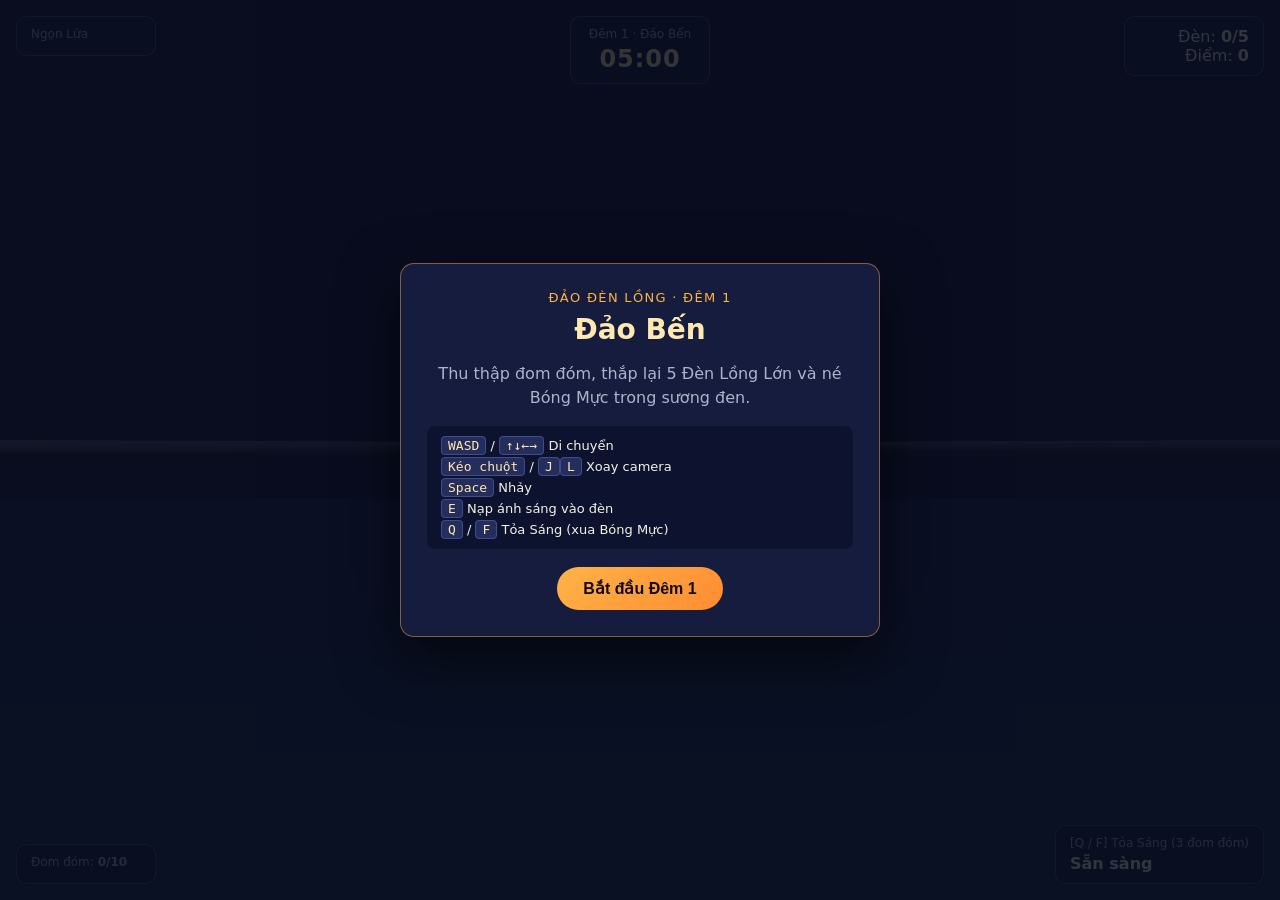
==== web/index.html @ 4ca5dd5b "feat(phase-1): implement PRD-0 simulation, headless contract v1.0, and Three.js 3D view" ====
<!doctype html>
<html lang="vi">
<head>
  <meta charset="utf-8">
  <meta name="viewport" content="width=device-width,initial-scale=1">
  <title>Đảo Đèn Lồng — Đêm 1: Đảo Bến</title>
  <link rel="stylesheet" href="./style.css">
</head>
<body>
  <div id="canvas-wrap"></div>

  <div id="hud">
    <div class="hud-top">
      <div class="card" id="flames-box">
        <span class="label">Ngọn Lửa</span>
        <div id="flames"></div>
      </div>
      <div class="card center" id="timer-box">
        <span class="label">Đêm 1 · Đảo Bến</span>
        <strong id="timer">05:00</strong>
      </div>
      <div class="card right" id="score-box">
        <div>Đèn: <strong id="lit-count">0/5</strong></div>
        <div>Điểm: <strong id="score">0</strong></div>
      </div>
    </div>

    <div id="interact-prompt" class="prompt hidden">Nhấn <strong>E</strong> — Nạp ánh sáng (<span id="prompt-progress">0/10</span>)</div>

    <div class="hud-bottom">
      <div class="card" id="motes-box">
        <span class="label">Đom đóm: <strong id="carried-text">0/10</strong></span>
        <div class="pips" id="pips"></div>
      </div>
      <div class="card" id="pulse-box">
        <span class="label">[Q / F] Tỏa Sáng (3 đom đóm)</span>
        <strong id="pulse-cd">Sẵn sàng</strong>
      </div>
    </div>
  </div>

  <div id="overlay" class="overlay">
    <div class="modal">
      <div class="kicker" id="modal-kicker">Đảo Đèn Lồng · Đêm 1</div>
      <h1 id="modal-title">Đảo Bến</h1>
      <p id="modal-desc">
        Thu thập đom đóm, thắp lại 5 Đèn Lồng Lớn và né Bóng Mực trong sương đen.
      </p>
      <div class="controls-list">
        <div><kbd>WASD</kbd> / <kbd>↑↓←→</kbd> Di chuyển</div>
        <div><kbd>Kéo chuột</kbd> / <kbd>J</kbd><kbd>L</kbd> Xoay camera</div>
        <div><kbd>Space</kbd> Nhảy</div>
        <div><kbd>E</kbd> Nạp ánh sáng vào đèn</div>
        <div><kbd>Q</kbd> / <kbd>F</kbd> Tỏa Sáng (xua Bóng Mực)</div>
      </div>
      <button id="btn-start" type="button">Bắt đầu Đêm 1</button>
    </div>
  </div>

  <script src="./vendor/three.min.js"></script>
  <script src="./app.js"></script>
</body>
</html>
---- web/style.css ----
:root {
  --sky: #0e1430;
  --panel: rgba(21, 28, 61, 0.84);
  --ink: #f5f1e6;
  --muted: #aeb3cc;
  --lantern: #ffb347;
  --core: #ffe9b0;
  --danger: #ff5a5f;
}
* { box-sizing: border-box; user-select: none; }
html, body {
  margin: 0; padding: 0; width: 100%; height: 100%;
  overflow: hidden; background: var(--sky); color: var(--ink);
  font-family: system-ui, -apple-system, "Segoe UI", Roboto, sans-serif;
}
#canvas-wrap { position: fixed; inset: 0; }
#hud {
  position: fixed; inset: 0; pointer-events: none;
  display: flex; flex-direction: column; justify-content: space-between;
  padding: 16px;
}
.hud-top, .hud-bottom {
  display: flex; justify-content: space-between; align-items: flex-start; gap: 12px;
}
.hud-bottom { align-items: flex-end; }
.card {
  background: var(--panel); border: 1px solid rgba(255, 233, 176, 0.22);
  border-radius: 10px; padding: 10px 14px; min-width: 140px;
  backdrop-filter: blur(6px);
}
.card.center { text-align: center; }
.card.right { text-align: right; }
.label { display: block; font-size: 12px; color: var(--muted); margin-bottom: 4px; }
#timer { font-size: 24px; letter-spacing: 0.04em; color: var(--core); }
#timer.warn { color: var(--danger); }
#flames { display: flex; gap: 8px; margin-top: 2px; }
.flame {
  width: 18px; height: 22px; border-radius: 50% 50% 50% 50% / 65% 65% 35% 35%;
  background: radial-gradient(circle at 50% 60%, #ffe9b0, #ff8c32);
  box-shadow: 0 0 10px rgba(255, 179, 71, 0.8);
}
.flame.off { background: #2c3354; box-shadow: none; opacity: 0.4; }
.pips { display: flex; gap: 5px; margin-top: 4px; }
.pip {
  width: 14px; height: 14px; border-radius: 50%;
  border: 1px solid rgba(255, 229, 138, 0.45); background: rgba(255, 229, 138, 0.08);
}
.pip.on { background: #ffe58a; box-shadow: 0 0 8px #ffe58a; }
.prompt {
  align-self: center; background: rgba(14, 20, 48, 0.9);
  border: 1px solid var(--lantern); color: var(--core);
  padding: 8px 16px; border-radius: 999px; font-size: 14px;
}
.hidden { display: none !important; }
.overlay {
  position: fixed; inset: 0; background: rgba(8, 11, 28, 0.82);
  display: flex; align-items: center; justify-content: center; padding: 20px;
}
.modal {
  max-width: 480px; width: 100%; background: #151c3d;
  border: 1px solid rgba(255, 179, 71, 0.45); border-radius: 14px;
  padding: 26px; text-align: center; box-shadow: 0 20px 60px rgba(0,0,0,0.6);
}
.kicker { color: var(--lantern); font-size: 13px; text-transform: uppercase; letter-spacing: 0.1em; }
.modal h1 { margin: 8px 0 10px; font-size: 28px; color: var(--core); }
.modal p { color: var(--muted); line-height: 1.5; margin-bottom: 16px; }
.controls-list {
  text-align: left; background: rgba(11, 16, 40, 0.7); border-radius: 8px;
  padding: 12px 14px; font-size: 13px; color: var(--ink);
  display: grid; gap: 6px; margin-bottom: 18px;
}
kbd {
  background: #242d5c; border: 1px solid #3f4c8a; border-radius: 4px;
  padding: 1px 6px; font-family: monospace; color: var(--core);
}
button {
  background: linear-gradient(135deg, #ffb347, #ff8c32); color: #120a1a;
  border: none; border-radius: 999px; padding: 12px 26px;
  font-size: 16px; font-weight: 700; cursor: pointer;
}
button:hover { filter: brightness(1.08); }
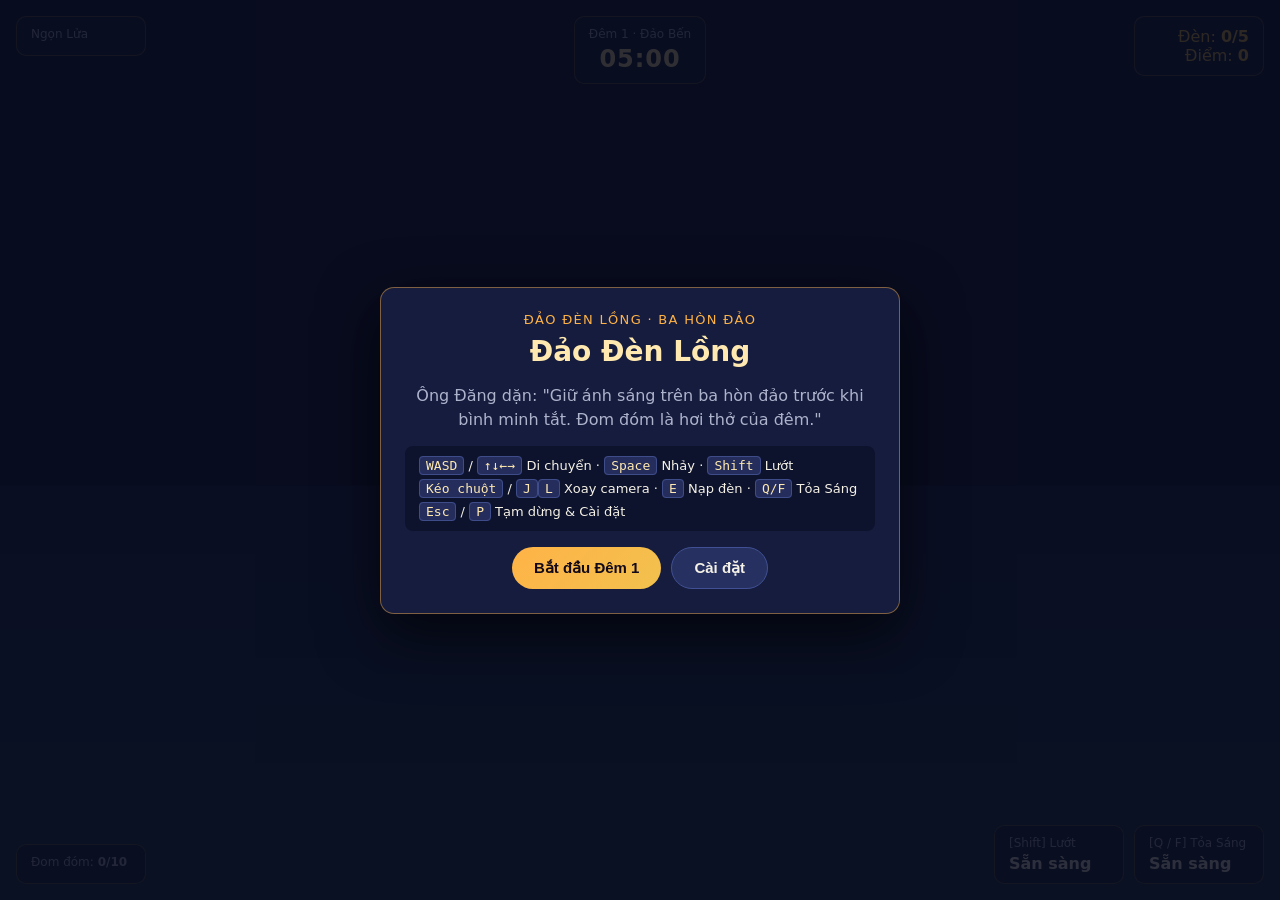
==== commit a1993e7e: "feat(phase-2): implement Ticket-02 (3 nights, dash, drifters, charms, pause, wind, contract v1.1)" ====
--- a/web/index.html
+++ b/web/index.html
@@ -3,7 +3,7 @@
 <head>
   <meta charset="utf-8">
   <meta name="viewport" content="width=device-width,initial-scale=1">
-  <title>Đảo Đèn Lồng — Đêm 1: Đảo Bến</title>
+  <title>Đảo Đèn Lồng — Ba Hòn Đảo</title>
   <link rel="stylesheet" href="./style.css">
 </head>
 <body>
@@ -16,8 +16,9 @@
         <div id="flames"></div>
       </div>
       <div class="card center" id="timer-box">
-        <span class="label">Đêm 1 · Đảo Bến</span>
+        <span class="label" id="night-label">Đêm 1 · Đảo Bến</span>
         <strong id="timer">05:00</strong>
+        <div id="wind-banner" class="wind-badge hidden">Gió mạnh!</div>
       </div>
       <div class="card right" id="score-box">
         <div>Đèn: <strong id="lit-count">0/5</strong></div>
@@ -25,35 +26,49 @@
       </div>
     </div>
 
-    <div id="interact-prompt" class="prompt hidden">Nhấn <strong>E</strong> — Nạp ánh sáng (<span id="prompt-progress">0/10</span>)</div>
+    <div id="offscreen-arrow" class="arrow hidden">▲</div>
+    <div id="interact-prompt" class="prompt hidden">E — Nạp ánh sáng (<span id="prompt-progress">0/10</span>)</div>
 
     <div class="hud-bottom">
       <div class="card" id="motes-box">
-        <span class="label">Đom đóm: <strong id="carried-text">0/10</strong></span>
+        <span class="label">Đom đóm: <strong id="carried-text">0/10</strong> <span id="charm-tag" class="charm hidden">Bùa Gió</span></span>
         <div class="pips" id="pips"></div>
       </div>
-      <div class="card" id="pulse-box">
-        <span class="label">[Q / F] Tỏa Sáng (3 đom đóm)</span>
-        <strong id="pulse-cd">Sẵn sàng</strong>
+      <div class="hud-abilities">
+        <div class="card" id="dash-box">
+          <span class="label">[Shift] Lướt</span>
+          <strong id="dash-cd">Sẵn sàng</strong>
+        </div>
+        <div class="card" id="pulse-box">
+          <span class="label">[Q / F] Tỏa Sáng</span>
+          <strong id="pulse-cd">Sẵn sàng</strong>
+        </div>
       </div>
     </div>
   </div>
 
   <div id="overlay" class="overlay">
     <div class="modal">
-      <div class="kicker" id="modal-kicker">Đảo Đèn Lồng · Đêm 1</div>
-      <h1 id="modal-title">Đảo Bến</h1>
+      <div class="kicker" id="modal-kicker">Đảo Đèn Lồng · Ba Hòn Đảo</div>
+      <h1 id="modal-title">Đảo Đèn Lồng</h1>
       <p id="modal-desc">
-        Thu thập đom đóm, thắp lại 5 Đèn Lồng Lớn và né Bóng Mực trong sương đen.
+        Ông Đăng dặn: "Giữ ánh sáng trên ba hòn đảo trước khi bình minh tắt. Đom đóm là hơi thở của đêm."
       </p>
-      <div class="controls-list">
-        <div><kbd>WASD</kbd> / <kbd>↑↓←→</kbd> Di chuyển</div>
-        <div><kbd>Kéo chuột</kbd> / <kbd>J</kbd><kbd>L</kbd> Xoay camera</div>
-        <div><kbd>Space</kbd> Nhảy</div>
-        <div><kbd>E</kbd> Nạp ánh sáng vào đèn</div>
-        <div><kbd>Q</kbd> / <kbd>F</kbd> Tỏa Sáng (xua Bóng Mực)</div>
+      <div class="controls-list" id="controls-panel">
+        <div><kbd>WASD</kbd> / <kbd>↑↓←→</kbd> Di chuyển · <kbd>Space</kbd> Nhảy · <kbd>Shift</kbd> Lướt</div>
+        <div><kbd>Kéo chuột</kbd> / <kbd>J</kbd><kbd>L</kbd> Xoay camera · <kbd>E</kbd> Nạp đèn · <kbd>Q/F</kbd> Tỏa Sáng</div>
+        <div><kbd>Esc</kbd> / <kbd>P</kbd> Tạm dừng &amp; Cài đặt</div>
       </div>
-      <button id="btn-start" type="button">Bắt đầu Đêm 1</button>
+      <div class="settings-panel hidden" id="settings-panel">
+        <label>Âm lượng <input id="opt-volume" type="range" min="0" max="1" step="0.05" value="0.6"></label>
+        <label>Độ nhạy chuột <input id="opt-sens" type="range" min="0.1" max="1.0" step="0.05" value="0.35"></label>
+      </div>
+      <div class="modal-actions" id="modal-actions">
+        <button id="btn-primary" type="button">Bắt đầu Đêm 1</button>
+        <button id="btn-secondary" type="button" class="secondary hidden">Chơi lại Đêm</button>
+        <button id="btn-settings" type="button" class="secondary">Cài đặt</button>
+        <button id="btn-menu" type="button" class="secondary hidden">Về menu</button>
+      </div>
     </div>
   </div>
 
--- a/web/style.css
+++ b/web/style.css
@@ -1,10 +1,12 @@
 :root {
   --sky: #0e1430;
-  --panel: rgba(21, 28, 61, 0.84);
+  --fog: #1b2350;
+  --panel: rgba(21, 28, 61, 0.86);
   --ink: #f5f1e6;
   --muted: #aeb3cc;
   --lantern: #ffb347;
   --core: #ffe9b0;
+  --gold: #f2c14e;
   --danger: #ff5a5f;
 }
 * { box-sizing: border-box; user-select: none; }
@@ -19,25 +21,32 @@
   display: flex; flex-direction: column; justify-content: space-between;
   padding: 16px;
 }
-.hud-top, .hud-bottom {
-  display: flex; justify-content: space-between; align-items: flex-start; gap: 12px;
-}
+.hud-top, .hud-bottom { display: flex; justify-content: space-between; align-items: flex-start; gap: 12px; }
 .hud-bottom { align-items: flex-end; }
+.hud-abilities { display: flex; gap: 10px; }
 .card {
-  background: var(--panel); border: 1px solid rgba(255, 233, 176, 0.22);
-  border-radius: 10px; padding: 10px 14px; min-width: 140px;
+  background: var(--panel); border: 1px solid rgba(242, 193, 78, 0.3);
+  border-radius: 10px; padding: 10px 14px; min-width: 130px;
   backdrop-filter: blur(6px);
 }
 .card.center { text-align: center; }
-.card.right { text-align: right; }
+.card.right { text-align: right; color: var(--gold); }
 .label { display: block; font-size: 12px; color: var(--muted); margin-bottom: 4px; }
 #timer { font-size: 24px; letter-spacing: 0.04em; color: var(--core); }
-#timer.warn { color: var(--danger); }
+#timer.warn { color: var(--danger); animation: blink 0.8s infinite; }
+@keyframes blink { 0%, 100% { opacity: 1; } 50% { opacity: 0.35; } }
+.wind-badge {
+  margin-top: 4px; font-size: 12px; font-weight: 700; color: #8fa3b8;
+}
+.charm {
+  background: #c8102e; color: #ffe9b0; border: 1px solid var(--gold);
+  border-radius: 999px; padding: 1px 7px; font-size: 11px; margin-left: 6px;
+}
 #flames { display: flex; gap: 8px; margin-top: 2px; }
 .flame {
   width: 18px; height: 22px; border-radius: 50% 50% 50% 50% / 65% 65% 35% 35%;
-  background: radial-gradient(circle at 50% 60%, #ffe9b0, #ff8c32);
-  box-shadow: 0 0 10px rgba(255, 179, 71, 0.8);
+  background: radial-gradient(circle at 50% 60%, #ffe9b0, #ffb347);
+  box-shadow: 0 0 10px rgba(255, 179, 71, 0.85);
 }
 .flame.off { background: #2c3354; box-shadow: none; opacity: 0.4; }
 .pips { display: flex; gap: 5px; margin-top: 4px; }
@@ -51,31 +60,39 @@
   border: 1px solid var(--lantern); color: var(--core);
   padding: 8px 16px; border-radius: 999px; font-size: 14px;
 }
+.arrow {
+  position: fixed; font-size: 26px; color: var(--lantern);
+  text-shadow: 0 0 10px rgba(255, 179, 71, 0.9);
+  transform-origin: center;
+}
 .hidden { display: none !important; }
 .overlay {
-  position: fixed; inset: 0; background: rgba(8, 11, 28, 0.82);
+  position: fixed; inset: 0; background: rgba(8, 11, 28, 0.84);
   display: flex; align-items: center; justify-content: center; padding: 20px;
 }
 .modal {
-  max-width: 480px; width: 100%; background: #151c3d;
+  max-width: 520px; width: 100%; background: #151c3d;
   border: 1px solid rgba(255, 179, 71, 0.45); border-radius: 14px;
-  padding: 26px; text-align: center; box-shadow: 0 20px 60px rgba(0,0,0,0.6);
+  padding: 24px; text-align: center; box-shadow: 0 20px 60px rgba(0, 0, 0, 0.65);
 }
 .kicker { color: var(--lantern); font-size: 13px; text-transform: uppercase; letter-spacing: 0.1em; }
 .modal h1 { margin: 8px 0 10px; font-size: 28px; color: var(--core); }
-.modal p { color: var(--muted); line-height: 1.5; margin-bottom: 16px; }
-.controls-list {
-  text-align: left; background: rgba(11, 16, 40, 0.7); border-radius: 8px;
+.modal p { color: var(--muted); line-height: 1.5; margin-bottom: 14px; }
+.controls-list, .settings-panel {
+  text-align: left; background: rgba(11, 16, 40, 0.72); border-radius: 8px;
   padding: 12px 14px; font-size: 13px; color: var(--ink);
-  display: grid; gap: 6px; margin-bottom: 18px;
+  display: grid; gap: 8px; margin-bottom: 16px;
 }
+.settings-panel label { display: flex; justify-content: space-between; align-items: center; gap: 12px; }
 kbd {
   background: #242d5c; border: 1px solid #3f4c8a; border-radius: 4px;
   padding: 1px 6px; font-family: monospace; color: var(--core);
 }
+.modal-actions { display: flex; flex-wrap: wrap; gap: 10px; justify-content: center; }
 button {
-  background: linear-gradient(135deg, #ffb347, #ff8c32); color: #120a1a;
-  border: none; border-radius: 999px; padding: 12px 26px;
-  font-size: 16px; font-weight: 700; cursor: pointer;
+  background: linear-gradient(135deg, #ffb347, #f2c14e); color: #120a1a;
+  border: none; border-radius: 999px; padding: 11px 22px;
+  font-size: 15px; font-weight: 700; cursor: pointer;
 }
+button.secondary { background: #263161; color: var(--ink); border: 1px solid #415094; }
 button:hover { filter: brightness(1.08); }
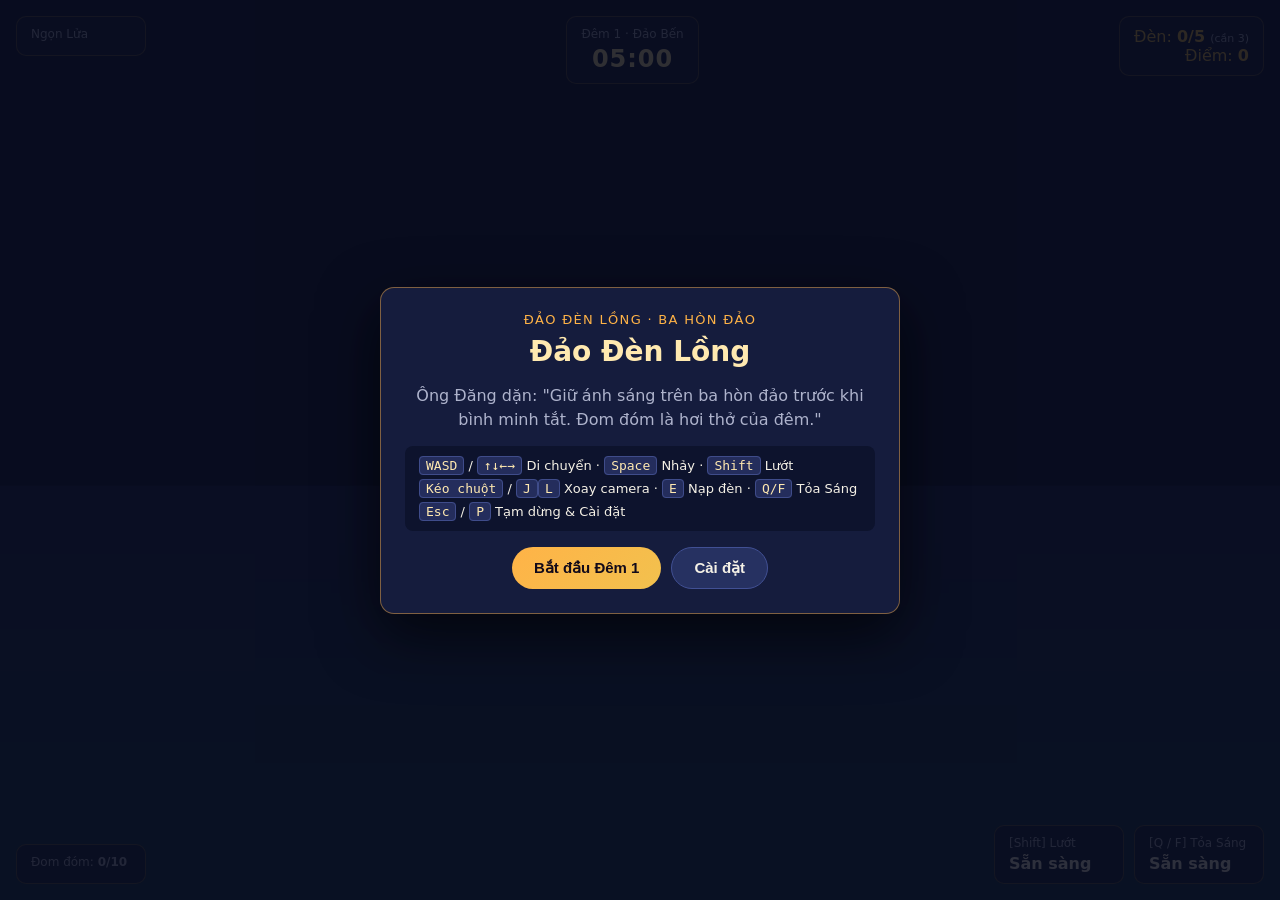
==== commit e2cb9918: "feat(phase-3): implement lantern fuel decay, shade drain, dawn survival, colorblind mode, and Contra" ====
--- a/web/index.html
+++ b/web/index.html
@@ -21,8 +21,9 @@
         <div id="wind-banner" class="wind-badge hidden">Gió mạnh!</div>
       </div>
       <div class="card right" id="score-box">
-        <div>Đèn: <strong id="lit-count">0/5</strong></div>
+        <div>Đèn: <strong id="lit-count">0/5</strong> <span id="lit-target" class="muted-small">(cần 3)</span></div>
         <div>Điểm: <strong id="score">0</strong></div>
+        <div id="low-fuel-banner" class="low-fuel-badge hidden">Đèn sắp tắt!</div>
       </div>
     </div>
 
@@ -62,6 +63,7 @@
       <div class="settings-panel hidden" id="settings-panel">
         <label>Âm lượng <input id="opt-volume" type="range" min="0" max="1" step="0.05" value="0.6"></label>
         <label>Độ nhạy chuột <input id="opt-sens" type="range" min="0.1" max="1.0" step="0.05" value="0.35"></label>
+        <label>Bảng màu dễ phân biệt <input id="opt-colorblind" type="checkbox"></label>
       </div>
       <div class="modal-actions" id="modal-actions">
         <button id="btn-primary" type="button">Bắt đầu Đêm 1</button>
--- a/web/style.css
+++ b/web/style.css
@@ -38,6 +38,18 @@
 .wind-badge {
   margin-top: 4px; font-size: 12px; font-weight: 700; color: #8fa3b8;
 }
+.muted-small { font-size: 11px; color: var(--muted); }
+.low-fuel-badge {
+  margin-top: 4px; font-size: 12px; font-weight: 700; color: var(--danger);
+  animation: blink 1s infinite;
+}
+body.colorblind {
+  --danger: #ffffff;
+}
+body.colorblind .low-fuel-badge::before,
+body.colorblind #timer.warn::before {
+  content: "⚠ ";
+}
 .charm {
   background: #c8102e; color: #ffe9b0; border: 1px solid var(--gold);
   border-radius: 999px; padding: 1px 7px; font-size: 11px; margin-left: 6px;
@@ -49,9 +61,9 @@
   box-shadow: 0 0 10px rgba(255, 179, 71, 0.85);
 }
 .flame.off { background: #2c3354; box-shadow: none; opacity: 0.4; }
-.pips { display: flex; gap: 5px; margin-top: 4px; }
+.pips { display: flex; flex-wrap: wrap; gap: 4px; margin-top: 4px; max-width: 220px; }
 .pip {
-  width: 14px; height: 14px; border-radius: 50%;
+  width: 12px; height: 12px; border-radius: 50%;
   border: 1px solid rgba(255, 229, 138, 0.45); background: rgba(255, 229, 138, 0.08);
 }
 .pip.on { background: #ffe58a; box-shadow: 0 0 8px #ffe58a; }
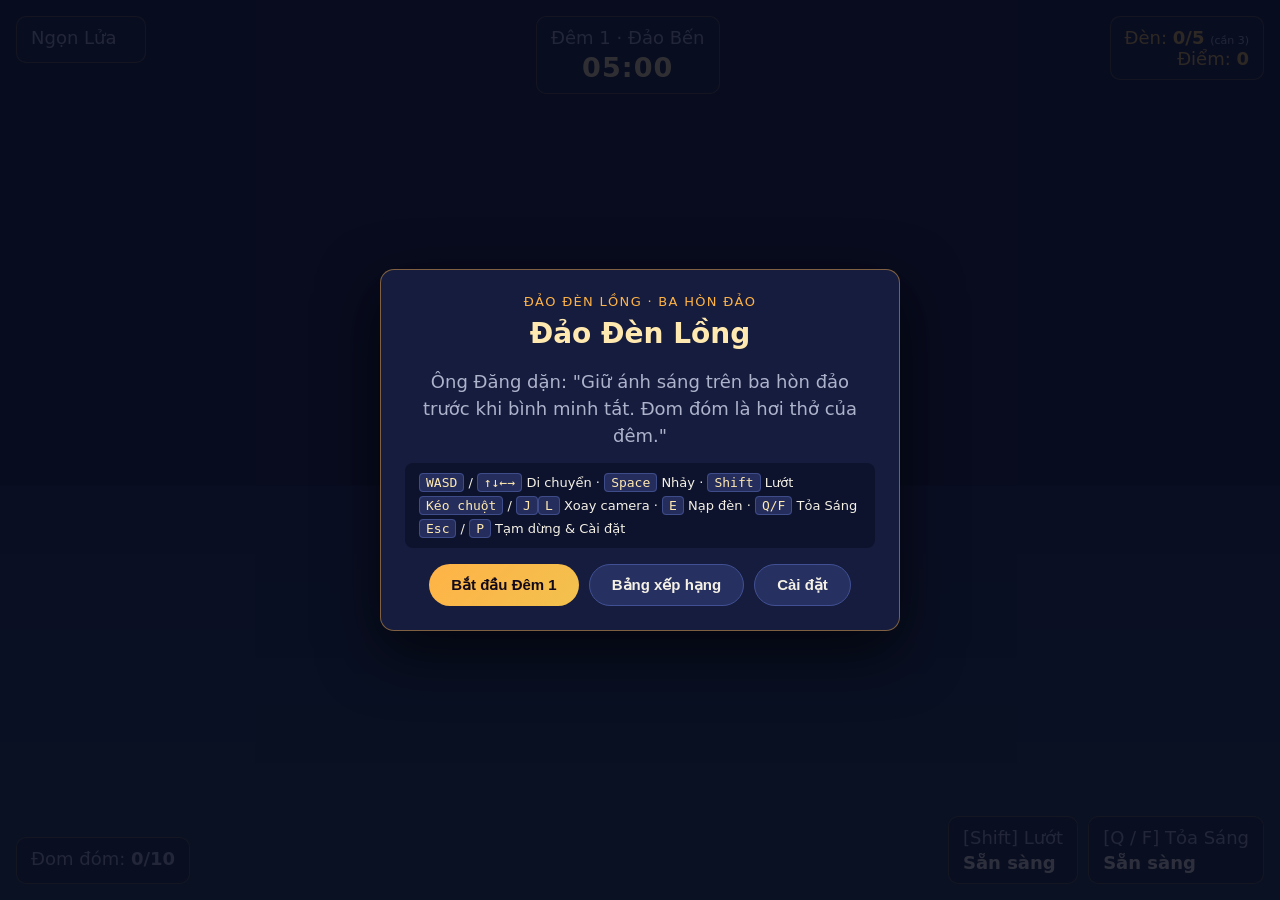
==== commit 8515045a: "feat(phase-4): implement Contract v1.3, benchmark, soak test, local leaderboard, accessibility, and " ====
--- a/web/index.html
+++ b/web/index.html
@@ -28,6 +28,8 @@
     </div>
 
     <div id="offscreen-arrow" class="arrow hidden">▲</div>
+    <div id="shade-arrow" class="arrow shade-arrow hidden">▲</div>
+    <div id="subtitle-bar" class="subtitle hidden"></div>
     <div id="interact-prompt" class="prompt hidden">E — Nạp ánh sáng (<span id="prompt-progress">0/10</span>)</div>
 
     <div class="hud-bottom">
@@ -64,10 +66,36 @@
         <label>Âm lượng <input id="opt-volume" type="range" min="0" max="1" step="0.05" value="0.6"></label>
         <label>Độ nhạy chuột <input id="opt-sens" type="range" min="0.1" max="1.0" step="0.05" value="0.35"></label>
         <label>Bảng màu dễ phân biệt <input id="opt-colorblind" type="checkbox"></label>
+        <label>Giảm chuyển động <input id="opt-reduced-motion" type="checkbox"></label>
+        <label>Chữ lớn (×1.25) <input id="opt-large-text" type="checkbox"></label>
+        <div class="rebind-section">
+          <div class="rebind-header">
+            <strong>Đổi phím điều khiển</strong>
+            <button id="btn-reset-keys" type="button" class="secondary small-btn">Khôi phục mặc định</button>
+          </div>
+          <div id="rebind-error" class="rebind-error hidden"></div>
+          <div id="rebind-list" class="rebind-list"></div>
+        </div>
+      </div>
+      <div class="leaderboard-panel hidden" id="leaderboard-panel">
+        <strong>Bảng xếp hạng cục bộ (Top 10)</strong>
+        <table class="lb-table">
+          <thead><tr><th>#</th><th>Tên</th><th>Điểm</th><th>Đêm</th></tr></thead>
+          <tbody id="lb-body"></tbody>
+        </table>
+      </div>
+      <div class="save-score-panel hidden" id="save-score-panel">
+        <label for="lb-name">Lưu điểm (3–12 ký tự):</label>
+        <div class="save-score-row">
+          <input id="lb-name" type="text" minlength="3" maxlength="12" placeholder="May_01">
+          <button id="btn-save-score" type="button" class="small-btn">Lưu</button>
+        </div>
+        <div id="lb-save-msg" class="muted-small"></div>
       </div>
       <div class="modal-actions" id="modal-actions">
         <button id="btn-primary" type="button">Bắt đầu Đêm 1</button>
         <button id="btn-secondary" type="button" class="secondary hidden">Chơi lại Đêm</button>
+        <button id="btn-leaderboard" type="button" class="secondary">Bảng xếp hạng</button>
         <button id="btn-settings" type="button" class="secondary">Cài đặt</button>
         <button id="btn-menu" type="button" class="secondary hidden">Về menu</button>
       </div>
--- a/web/style.css
+++ b/web/style.css
@@ -14,7 +14,10 @@
   margin: 0; padding: 0; width: 100%; height: 100%;
   overflow: hidden; background: var(--sky); color: var(--ink);
   font-family: system-ui, -apple-system, "Segoe UI", Roboto, sans-serif;
+  font-size: 18px;
 }
+body.large-text { font-size: 22.5px; }
+body.reduced-motion * { animation: none !important; transition: none !important; }
 #canvas-wrap { position: fixed; inset: 0; }
 #hud {
   position: fixed; inset: 0; pointer-events: none;
@@ -31,8 +34,8 @@
 }
 .card.center { text-align: center; }
 .card.right { text-align: right; color: var(--gold); }
-.label { display: block; font-size: 12px; color: var(--muted); margin-bottom: 4px; }
-#timer { font-size: 24px; letter-spacing: 0.04em; color: var(--core); }
+.label { display: block; font-size: 1rem; color: var(--muted); margin-bottom: 4px; }
+#timer { font-size: 1.5rem; letter-spacing: 0.04em; color: var(--core); }
 #timer.warn { color: var(--danger); animation: blink 0.8s infinite; }
 @keyframes blink { 0%, 100% { opacity: 1; } 50% { opacity: 0.35; } }
 .wind-badge {
@@ -77,6 +80,29 @@
   text-shadow: 0 0 10px rgba(255, 179, 71, 0.9);
   transform-origin: center;
 }
+.shade-arrow { color: var(--danger); text-shadow: 0 0 10px rgba(255, 90, 95, 0.9); }
+.subtitle {
+  align-self: center; background: rgba(14, 20, 48, 0.92);
+  border: 1px solid var(--danger); color: var(--ink);
+  padding: 6px 16px; border-radius: 10px; font-size: 1rem; font-weight: 600;
+}
+.rebind-section { border-top: 1px solid rgba(255, 255, 255, 0.12); padding-top: 8px; }
+.rebind-header { display: flex; justify-content: space-between; align-items: center; margin-bottom: 6px; }
+.rebind-list { display: grid; grid-template-columns: 1fr 1fr; gap: 6px; }
+.rebind-row { display: flex; justify-content: space-between; align-items: center; gap: 6px; font-size: 0.85rem; }
+.rebind-error { color: var(--danger); font-size: 0.85rem; margin-bottom: 4px; }
+.leaderboard-panel, .save-score-panel {
+  text-align: left; background: rgba(11, 16, 40, 0.78); border-radius: 8px;
+  padding: 12px 14px; margin-bottom: 14px; max-height: 220px; overflow-y: auto;
+}
+.lb-table { width: 100%; border-collapse: collapse; margin-top: 6px; font-size: 0.9rem; }
+.lb-table th, .lb-table td { padding: 4px 6px; border-bottom: 1px solid rgba(255, 255, 255, 0.1); text-align: left; }
+.save-score-row { display: flex; gap: 8px; margin-top: 6px; }
+.save-score-row input {
+  flex: 1; background: #0e1430; color: var(--ink); border: 1px solid #415094;
+  border-radius: 6px; padding: 6px 10px; font-size: 1rem; user-select: text;
+}
+.small-btn { padding: 6px 14px; font-size: 0.9rem; }
 .hidden { display: none !important; }
 .overlay {
   position: fixed; inset: 0; background: rgba(8, 11, 28, 0.84);
